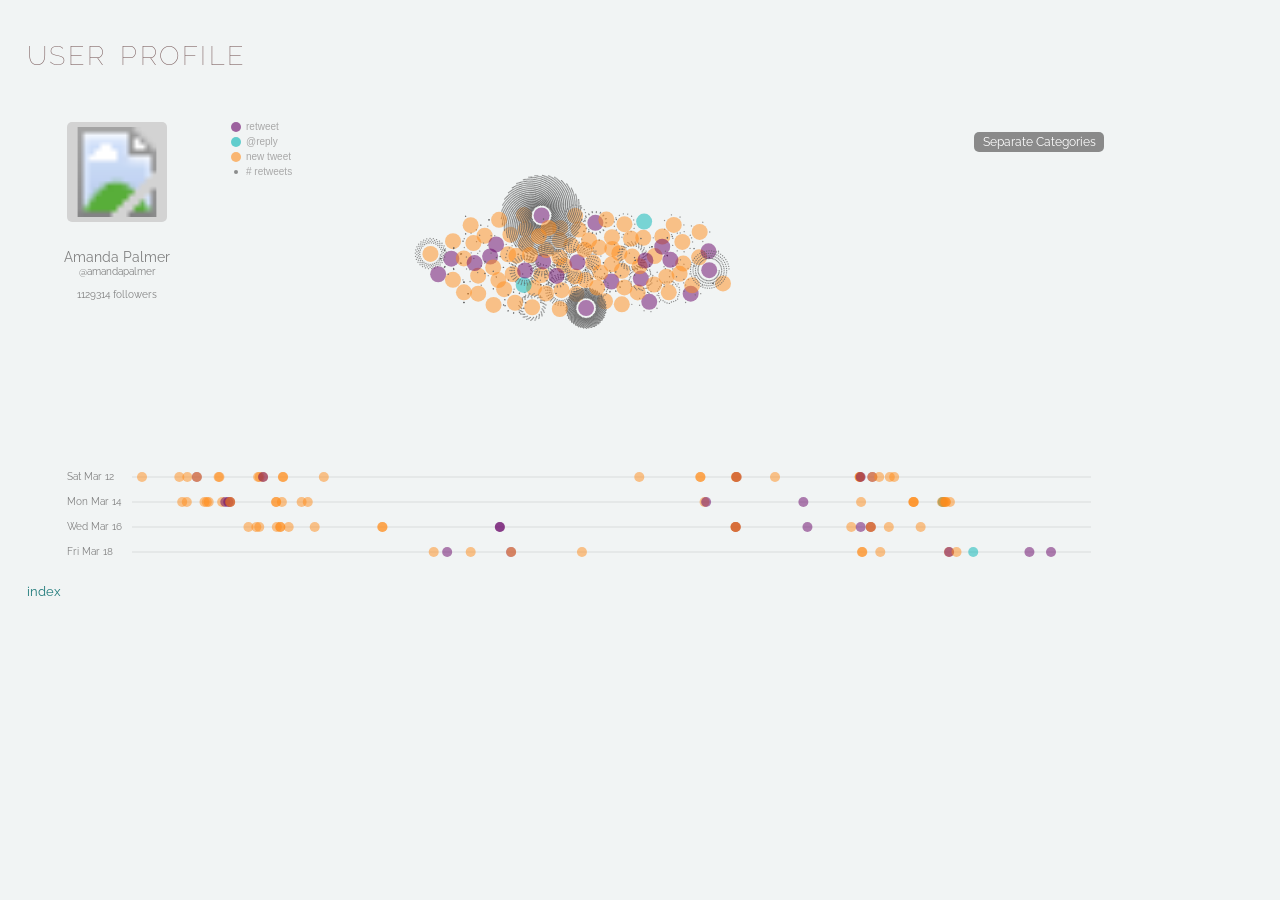
==== sketch1.html @ ffe3482f "import files" ====
<!doctype html>
<html class="no-js" lang="">
    <head>
        <meta charset="utf-8">
        <meta http-equiv="X-UA-Compatible" content="IE=edge,chrome=1">
        <title>IDV sketch</title>
        <meta name="description" content="">
        <meta name="viewport" content="width=device-width, initial-scale=1">

        <link href='https://fonts.googleapis.com/css?family=Source+Sans+Pro:400,700' rel='stylesheet' type='text/css'>
        <link href='https://fonts.googleapis.com/css?family=Raleway:400' rel='stylesheet' type='text/css'>
        <link rel="stylesheet" href="../css/main.css">
        <link rel="stylesheet" href="./css/sketch.css">

        <script src="../js/vendor/modernizer.min.js"></script>
        <script src="../js/vendor/jquery.min.js"></script>
        <script src="../js/vendor/d3.min.js"></script>
        <script src="../js/vendor/lodash.min.js"></script>
        
    </head>
    <body class="body">
        
        <header>
            <!--create header text to display on the page-->
            <h1>User Profile</h1>
        </header>
        
        <br>
        
       <!-- <form name="myform" onSubmit="return handleClick()">
            <input type="text" id="myVal" placeholder="@Look up new user">
        </form> -->
        
        <div class="user" id="user"></div>
        
        <div class="plot1" id="plot1">
            </div>

        <div class="sidebar" id="sidebar"></div>
        
        <div class="plot2" id="plot2"></div>
        

        


                   
    <!--link to index page-->
    <div>
        <p><a href="./index.html">index</a></p>
    </div>
    
    <!--when script is called before the body section, using getElementById.clientWidth returns the error: "cannot return "clientWidth" of null because hasn't loaded the HMTL before querying the width from the script. --> 
    <script src="./js/sketch1.js"></script>
    <script src="./js/bubbles.js"></script>
    <script src="./js/functions.js"></script>
    <script src="./js/popup.js"></script>
    <script src="./js/scaffold.js"></script>
        
    </body>
</html>
---- css/main.css ----
body {
  font-family: "Raleway",Arial;
  background-color: hsla(180, 10%, 95%, 1.0);
  color: hsla(0, 10%, 10%, 1.0);
  margin: 2em;
  font-size: 10pt;
}

h1,
h2,
h3,
h4,
h5,
strong {
  color: hsla(0, 15%, 40%, 1.0);
  text-transform: uppercase;
  font-family: "Raleway", Arial, sans-serif;
  margin-top: 1.5em;
  margin-bottom: 0em;
  letter-spacing: 2.5px;
  font-weight: lighter;
  word-spacing: 4px;
}

a {
  text-decoration: none;
  color: hsla(180, 60%, 30%, 1.0);
}

a:hover {
  color: hsla(180, 40%, 15%, 1.0);
  background-color: hsla(180, 40%, 90%, 1.0);
}

.sub {
  font-weight: normal;
  margin-top: 0px;
}

.fixed {
  font-family: monospace
}

ul,
ol {
  margin: 0.2em;
  padding-right: 6em;
  padding-left: 1em;
}

ul.quiet {
  list-style: none;
}

p,
li {
  margin-top: 0.2em;
  font-family: 'Raleway', sans-serif;
  line-height: 1.7em;
  color: hsla(0, 10%, 30%, 1.0);
}

li {
  margin-bottom: 0.6em;
  line-height: 1.3em;
  font-size: 11pt;
}

.fixed-width {
  max-width: 800px;
  margin-left: auto;
  margin-right: auto;
}

.resizing {
    width: 100%;
    margin-left: auto;
    margin-right: auto;
    text-align: left;
}

.body-text {
    width:550px;
    margin-left: 0;
    margin-right: auto;
    text-align: left;
    float:left;
}

.source-list {
    position:relative;
    text-align:left;
    clear:left;
}
span.date {
  font-family: monospace;
}

span.title {
  font-weight: bold;
  text-transform: uppercase;
  font-family: "Raleway", Arial, sans-serif;
  color: hsla(0, 5%, 60%, 1.0);
}

code {
  color: black;
  padding: .1em;
  border-radius: 4px;
}

span.description {
  font-weight: normal;
  margin-left: 0.3em;
}

span.title::before {
  content: " – ";
}

span.title::after {
  content: ":";
}
---- css/sketch.css ----
body {
   background-color:hsla(180, 10%, 95%, 1.0);
   margin:2em;
}

.user {
	width:15%;
	height:350px;
    float:left;
    position: relative;
	background:none;
}

.sidebar {
	width:15%;
	height:350px;
    float:left;
	position: relative;
	background:none;
}

.h3-input {
    margin-bottom: .5em;
}

.plot {
	width:100%;
	height:400px;
    float:left;
	position: relative;
	background:none;
}

.plot1 {
	width:60%;
	height:350px;
    float:left;
	position: relative;
	background:none;
}

.plot2 {
    clear:both;
	width:90%;
	height:140px;
	position: relative;
	background:none;
}

.legendLabel    {
    font: 10px sans-serif;
    fill: darkgray;
}

/*-----------tooltip-----------*/
div.tooltip{
    position: absolute;			
    text-align: center;			
    width: 250px;
    padding: 2px;				
    font: 12px sans-serif;		
    background: lightsteelblue;	
    border: 0px;		
    border-radius: 8px;			
    pointer-events: none;
}

circle {
  transition: 0.2s;
}
circle:hover {
  fill: hsla(0, 5%, 60%, 1.0);
  stroke-width: 4px;
}
.axis-label {
  font-size: 20px;
  font-weight: bold;
  fill: hsla(0, 5%, 60%, 1.0);
}


.axis {
    stroke:rgb(200,200,200);
    stroke-width:1px;
}

.axis .domain{
    fill:none
}
.axis .tick line{
    fill:none;
    stroke:rgb(200,200,200);
    stroke-width:1px;
}
.axis .tick text{
    stroke:none;
    fill:rgb(80,80,80);
    font-size:8px;
}

.namelabel {
    font-family:"Roboto",Arial,sans-serif;
    text-align: left;
    fill:rgb(150,150,150);
    font-size:12px;
}


input {
    border-radius: 5px;
    border:none;
    background: rgba(95, 95, 95, .7); 
    font-family: "Roboto",Arial,sans-serif; 
    color:white; 
    padding: 0px 1px 0px 3px; 
    font-size: 12px; 
    height: 20px;
    width:130px;
    margin: 20px 10px 20px 0;
}

input:focus { background-color:lightgray; outline: none; color:gray;}


/*----------------------------------------------
CSS settings for HTML div Exact Center
------------------------------------------------*/
#popupWindowDiv {
width:100%;
height:100%;
opacity:.95;
top:0;
left:0;
display:none;
position:fixed;
background-color:#313131;
overflow:auto
}
img#close {
position:absolute;
right:-14px;
top:-14px;
cursor:pointer
}
div#popupWindow {
position:absolute;
left:50%;
top:12%;
margin-left:-202px;
font-family:'Raleway',sans-serif
}

#form-popup {
max-width:300px;
min-width:250px;
min-height: 300px;
padding:10px 50px;
border:2px solid gray;
border-radius:10px;
font-family:raleway;
background-color:#fff
}

button#popupButton {
    border-radius: 5px;
    border:none;
    background: rgba(95, 95, 95, .7); 
    font-family: "Roboto",Arial,sans-serif; 
    color:white; 
    padding: 0px 1px; 
    font-size: 12px; 
    height: 20px;
    width:130px;
    margin: 20px 10px 20px 0;
}

.popup-input {
width:82%;
padding:5px;
margin-top:8px;
border:1px solid #ccc;
padding-left:40px;
font-size:16px;
font-family:raleway
}


#submitForm {
text-decoration:none;
width:100%;
height: 30px;
text-align:center;
display:block;
margin-top:8px;
background-color:#FFBC00;
color:#fff;
border:1px solid #FFCB00;
padding:5px 0;
font-size:16px;
cursor:pointer;
border-radius:5px
}

popupButton {
width:10%;
height:45px;
border-radius:3px;
background-color:#cd853f;
color:#fff;
font-family:'Raleway',sans-serif;
font-size:18px;
cursor:pointer
}
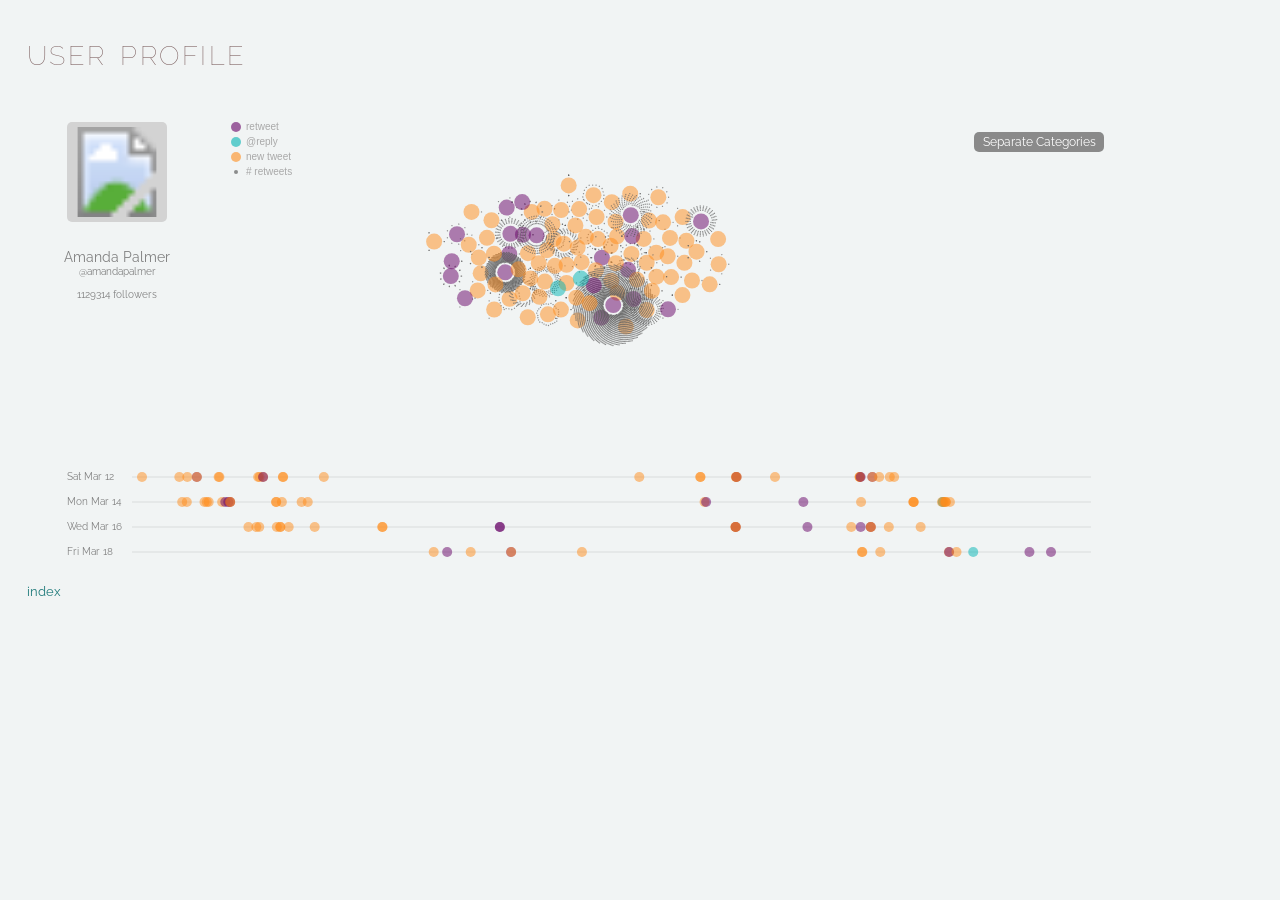
==== commit f386d13c: "update file paths" ====
--- a/sketch1.html
+++ b/sketch1.html
@@ -9,13 +9,13 @@
 
         <link href='https://fonts.googleapis.com/css?family=Source+Sans+Pro:400,700' rel='stylesheet' type='text/css'>
         <link href='https://fonts.googleapis.com/css?family=Raleway:400' rel='stylesheet' type='text/css'>
-        <link rel="stylesheet" href="../css/main.css">
+        <link rel="stylesheet" href="./css/main.css">
         <link rel="stylesheet" href="./css/sketch.css">
 
-        <script src="../js/vendor/modernizer.min.js"></script>
-        <script src="../js/vendor/jquery.min.js"></script>
-        <script src="../js/vendor/d3.min.js"></script>
-        <script src="../js/vendor/lodash.min.js"></script>
+        <script src="./js/vendor/modernizer.min.js"></script>
+        <script src="./js/vendor/jquery.min.js"></script>
+        <script src="./js/vendor/d3.min.js"></script>
+        <script src="./js/vendor/lodash.min.js"></script>
         
     </head>
     <body class="body">
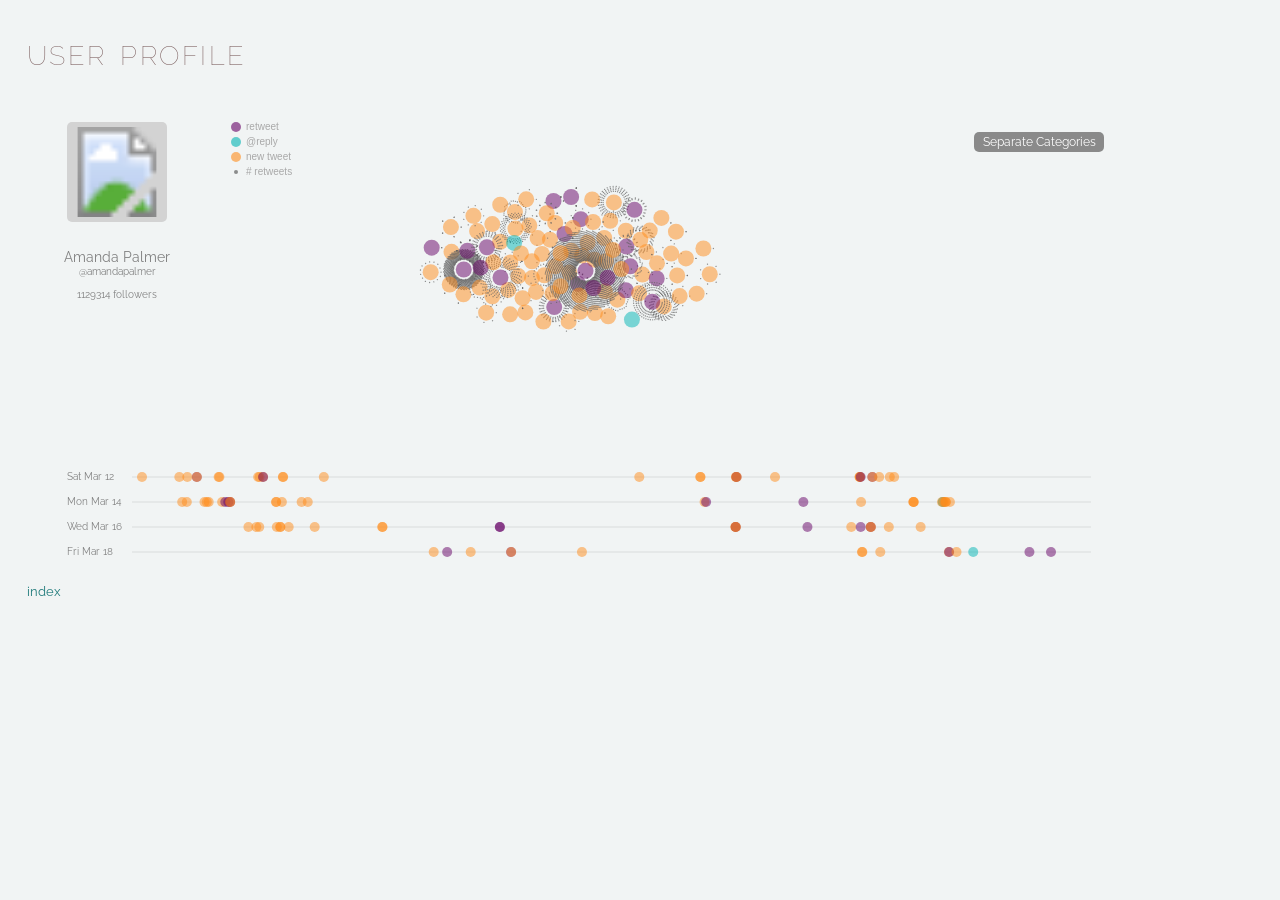
==== commit 3f5a009e: "update file paths again" ====
--- a/sketch1.html
+++ b/sketch1.html
@@ -9,13 +9,13 @@
 
         <link href='https://fonts.googleapis.com/css?family=Source+Sans+Pro:400,700' rel='stylesheet' type='text/css'>
         <link href='https://fonts.googleapis.com/css?family=Raleway:400' rel='stylesheet' type='text/css'>
-        <link rel="stylesheet" href="./css/main.css">
-        <link rel="stylesheet" href="./css/sketch.css">
+        <link rel="stylesheet" href="/css/main.css">
+        <link rel="stylesheet" href="/css/sketch.css">
 
-        <script src="./js/vendor/modernizer.min.js"></script>
-        <script src="./js/vendor/jquery.min.js"></script>
-        <script src="./js/vendor/d3.min.js"></script>
-        <script src="./js/vendor/lodash.min.js"></script>
+        <script src="/js/vendor/modernizer.min.js"></script>
+        <script src="/js/vendor/jquery.min.js"></script>
+        <script src="/js/vendor/d3.min.js"></script>
+        <script src="/js/vendor/lodash.min.js"></script>
         
     </head>
     <body class="body">
@@ -51,11 +51,11 @@
     </div>
     
     <!--when script is called before the body section, using getElementById.clientWidth returns the error: "cannot return "clientWidth" of null because hasn't loaded the HMTL before querying the width from the script. --> 
-    <script src="./js/sketch1.js"></script>
-    <script src="./js/bubbles.js"></script>
-    <script src="./js/functions.js"></script>
-    <script src="./js/popup.js"></script>
-    <script src="./js/scaffold.js"></script>
+    <script src="/js/sketch1.js"></script>
+    <script src="/js/bubbles.js"></script>
+    <script src="/js/functions.js"></script>
+    <script src="/js/popup.js"></script>
+    <script src="/js/scaffold.js"></script>
         
     </body>
 </html>
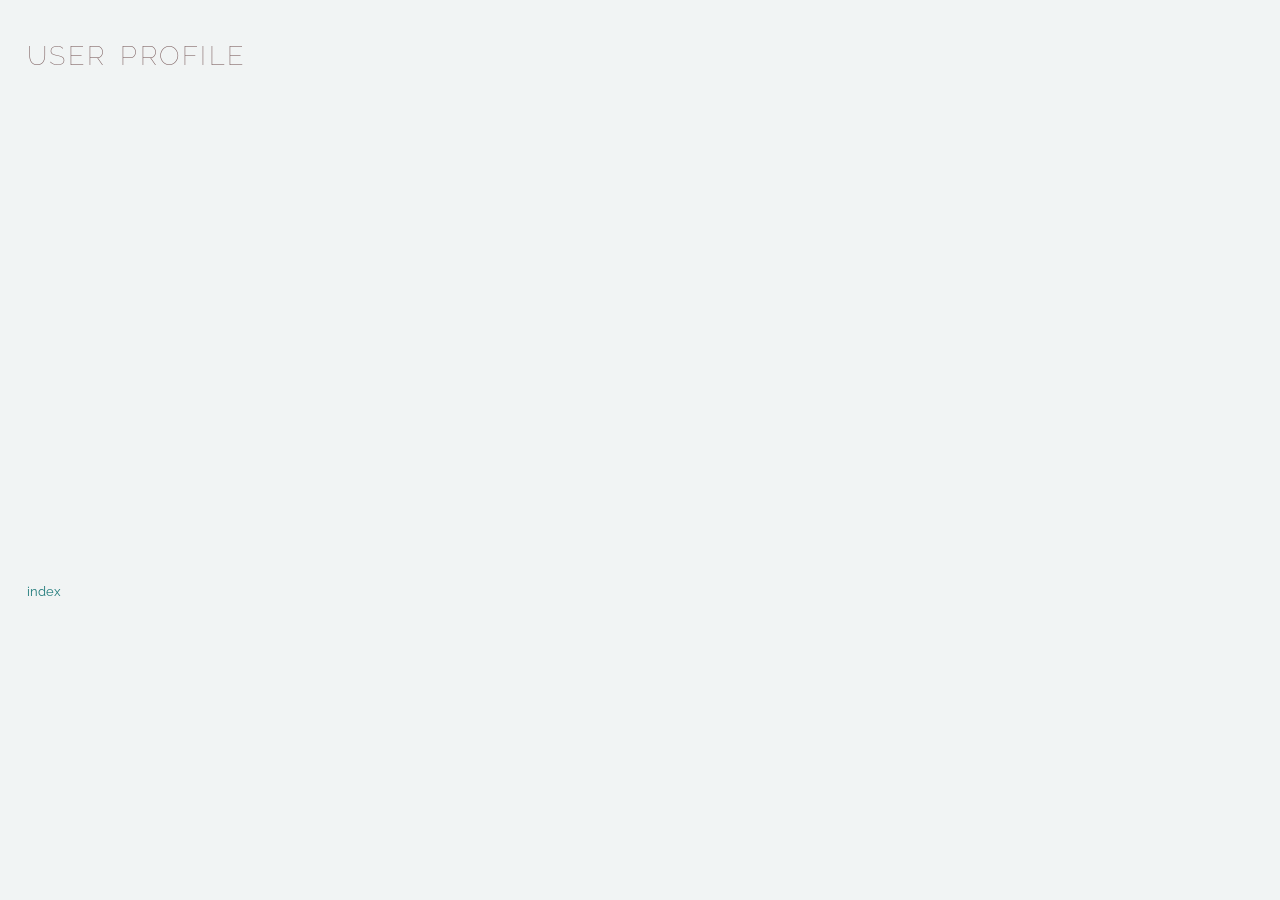
==== commit 5065a8b6: "file paths again" ====
--- a/sketch1.html
+++ b/sketch1.html
@@ -12,10 +12,10 @@
         <link rel="stylesheet" href="/css/main.css">
         <link rel="stylesheet" href="/css/sketch.css">
 
-        <script src="/js/vendor/modernizer.min.js"></script>
-        <script src="/js/vendor/jquery.min.js"></script>
-        <script src="/js/vendor/d3.min.js"></script>
-        <script src="/js/vendor/lodash.min.js"></script>
+        <script src="./IDV2FinalProject/js/vendor/modernizer.min.js"></script>
+        <script src="./IDV2FinalProject/js/vendor/jquery.min.js"></script>
+        <script src="./IDV2FinalProject/js/vendor/d3.min.js"></script>
+        <script src="./IDV2FinalProject/js/vendor/lodash.min.js"></script>
         
     </head>
     <body class="body">
@@ -51,11 +51,11 @@
     </div>
     
     <!--when script is called before the body section, using getElementById.clientWidth returns the error: "cannot return "clientWidth" of null because hasn't loaded the HMTL before querying the width from the script. --> 
-    <script src="/js/sketch1.js"></script>
-    <script src="/js/bubbles.js"></script>
-    <script src="/js/functions.js"></script>
-    <script src="/js/popup.js"></script>
-    <script src="/js/scaffold.js"></script>
+    <script src="./IDV2FinalProject/js/sketch1.js"></script>
+    <script src="./IDV2FinalProject/js/bubbles.js"></script>
+    <script src="./IDV2FinalProject/js/functions.js"></script>
+    <script src="./IDV2FinalProject/js/popup.js"></script>
+    <script src="./IDV2FinalProject/js/scaffold.js"></script>
         
     </body>
 </html>
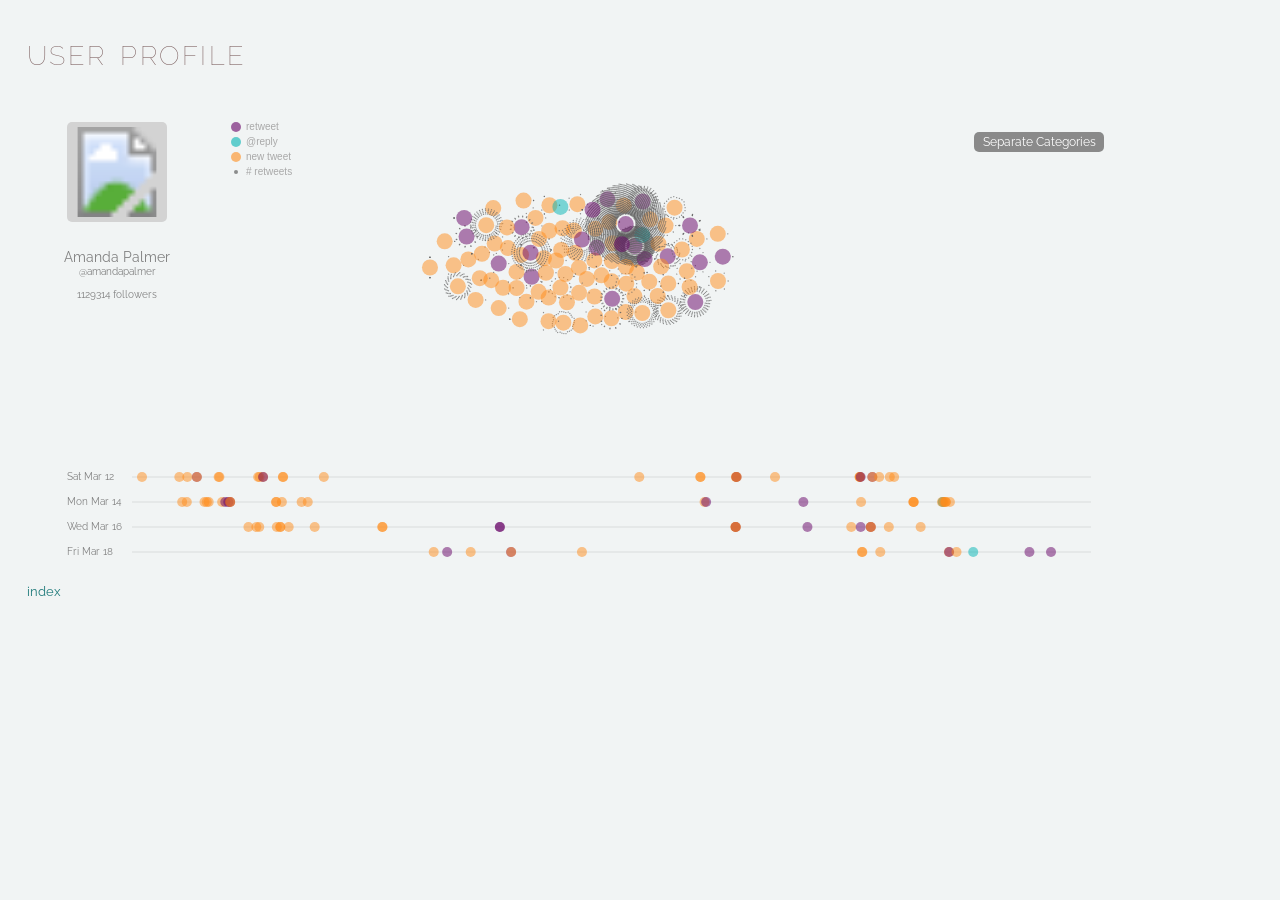
==== commit 0e11bde1: "file paths still" ====
--- a/sketch1.html
+++ b/sketch1.html
@@ -12,10 +12,10 @@
         <link rel="stylesheet" href="/css/main.css">
         <link rel="stylesheet" href="/css/sketch.css">
 
-        <script src="./IDV2FinalProject/js/vendor/modernizer.min.js"></script>
-        <script src="./IDV2FinalProject/js/vendor/jquery.min.js"></script>
-        <script src="./IDV2FinalProject/js/vendor/d3.min.js"></script>
-        <script src="./IDV2FinalProject/js/vendor/lodash.min.js"></script>
+        <script src="./js/vendor/modernizer.min.js"></script>
+        <script src="./js/vendor/jquery.min.js"></script>
+        <script src="./js/vendor/d3.min.js"></script>
+        <script src="./js/vendor/lodash.min.js"></script>
         
     </head>
     <body class="body">
@@ -51,11 +51,11 @@
     </div>
     
     <!--when script is called before the body section, using getElementById.clientWidth returns the error: "cannot return "clientWidth" of null because hasn't loaded the HMTL before querying the width from the script. --> 
-    <script src="./IDV2FinalProject/js/sketch1.js"></script>
-    <script src="./IDV2FinalProject/js/bubbles.js"></script>
-    <script src="./IDV2FinalProject/js/functions.js"></script>
-    <script src="./IDV2FinalProject/js/popup.js"></script>
-    <script src="./IDV2FinalProject/js/scaffold.js"></script>
+    <script src="./js/sketch1.js"></script>
+    <script src="./js/bubbles.js"></script>
+    <script src="./js/functions.js"></script>
+    <script src="./js/popup.js"></script>
+    <script src="./js/scaffold.js"></script>
         
     </body>
 </html>
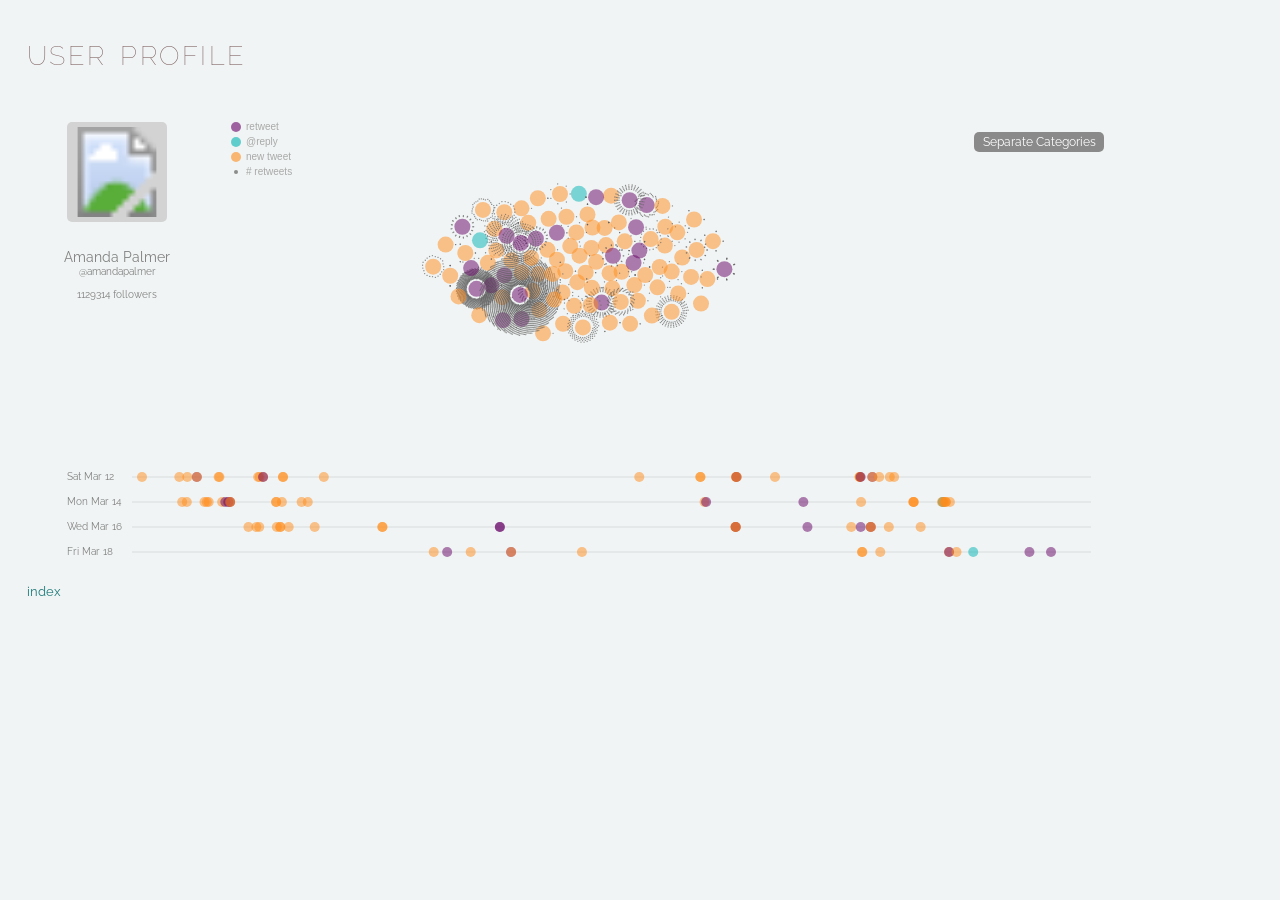
==== commit 6fdb91ac: "file paths..." ====
--- a/sketch1.html
+++ b/sketch1.html
@@ -9,8 +9,8 @@
 
         <link href='https://fonts.googleapis.com/css?family=Source+Sans+Pro:400,700' rel='stylesheet' type='text/css'>
         <link href='https://fonts.googleapis.com/css?family=Raleway:400' rel='stylesheet' type='text/css'>
-        <link rel="stylesheet" href="/css/main.css">
-        <link rel="stylesheet" href="/css/sketch.css">
+        <link rel="stylesheet" href="./css/main.css">
+        <link rel="stylesheet" href="./css/sketch.css">
 
         <script src="./js/vendor/modernizer.min.js"></script>
         <script src="./js/vendor/jquery.min.js"></script>
